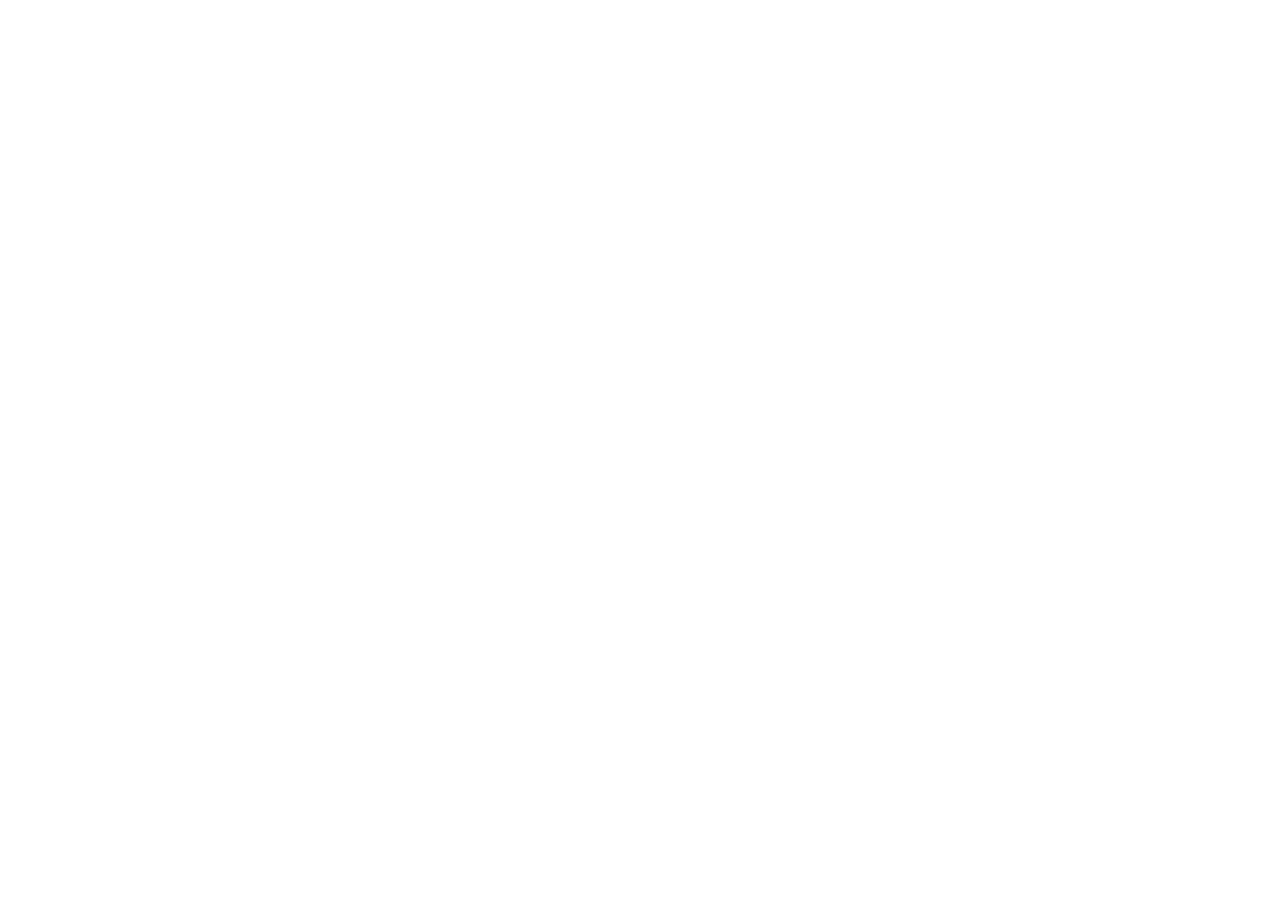
==== index.html @ 725d8944 "Fix mobile modifier menu and header" ====
<!doctype html>
<html lang="en">
  <head>
    <meta charset="UTF-8" />
    <meta
      http-equiv="Content-Security-Policy"
      content="default-src 'self' 'unsafe-inline' data: blob:; img-src 'self' data: blob:; connect-src 'self'; worker-src 'self' blob:;"
    />
    <meta
      name="viewport"
      content="width=device-width, initial-scale=1.0, viewport-fit=cover"
    />
    <meta name="theme-color" content="#050607" />
    <meta name="mobile-web-app-capable" content="yes" />
    <meta name="apple-mobile-web-app-capable" content="yes" />
    <meta name="apple-mobile-web-app-status-bar-style" content="black-translucent" />
    <meta name="apple-mobile-web-app-title" content="1st M.I. Tactical Centre" />
    <meta
      name="description"
      content="Mobile-friendly tactical maps, certifications, training materials, awards and 3D base planning for the 1st M.I."
    />
    <link rel="manifest" href="./manifest.webmanifest" />
    <link rel="icon" href="./icon.png" />
    <link rel="apple-touch-icon" href="./icon-192.png" />
    <title>1st M.I. Tactical Centre</title>
  </head>
  <body>
    <noscript>This application requires JavaScript.</noscript>
    <div id="root"></div>
  </body>
</html>
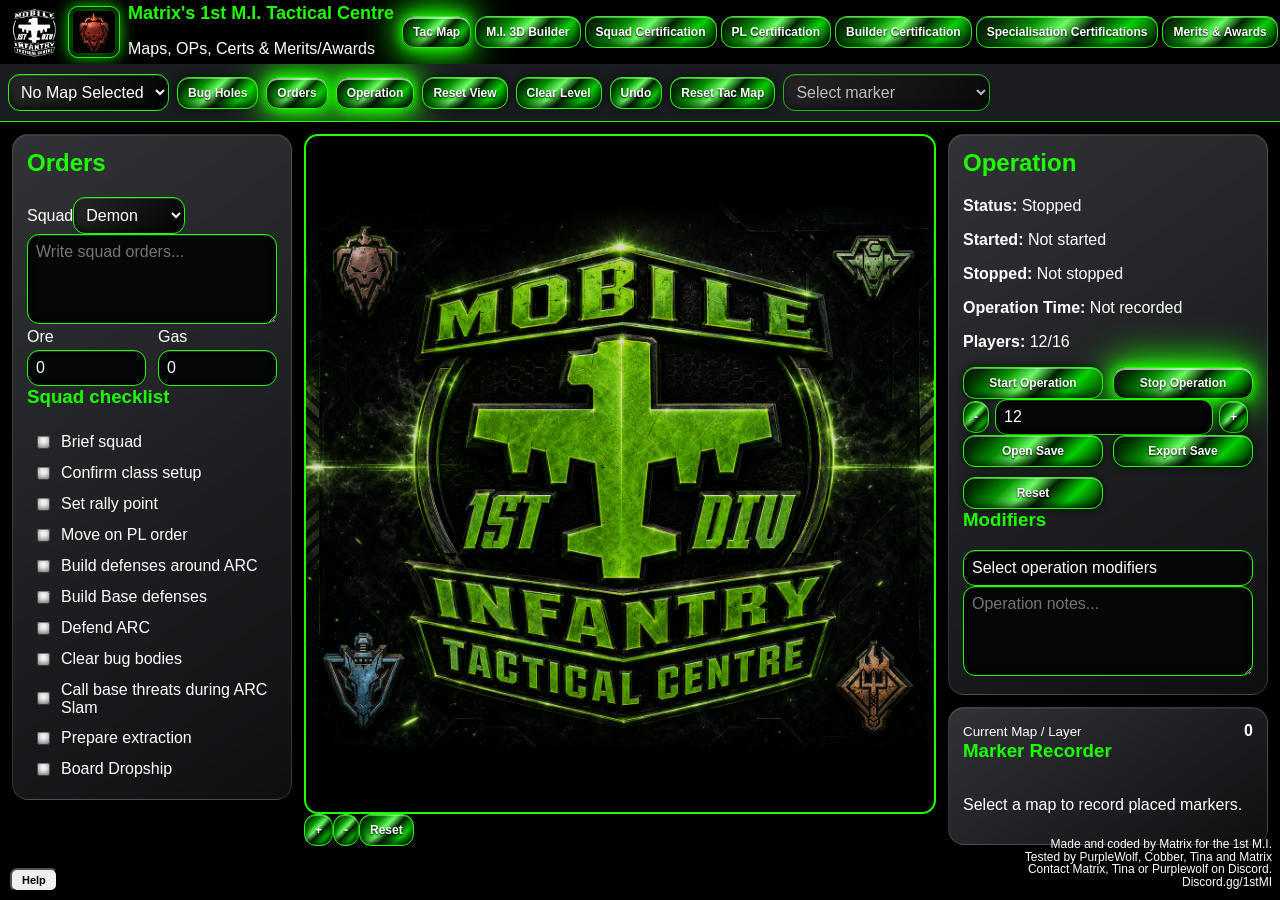
==== commit baed15b3: "Fix mobile modifier menu and header 1" ====
--- a/index.html
+++ b/index.html
@@ -11,6 +11,7 @@
       content="width=device-width, initial-scale=1.0, viewport-fit=cover"
     />
     <meta name="theme-color" content="#050607" />
+    <meta name="mi-build-version" content="1.3.9" />
     <meta name="mobile-web-app-capable" content="yes" />
     <meta name="apple-mobile-web-app-capable" content="yes" />
     <meta name="apple-mobile-web-app-status-bar-style" content="black-translucent" />
@@ -23,6 +24,8 @@
     <link rel="icon" href="./icon.png" />
     <link rel="apple-touch-icon" href="./icon-192.png" />
     <title>1st M.I. Tactical Centre</title>
+    <script type="module" crossorigin src="./assets/index-C9Np72av.js"></script>
+    <link rel="stylesheet" crossorigin href="./assets/index-B6z-tF0f.css">
   </head>
   <body>
     <noscript>This application requires JavaScript.</noscript>
--- a/assets/index-B6z-tF0f.css
+++ b/assets/index-B6z-tF0f.css
@@ -0,0 +1 @@
+:root{font-family:Arial,Helvetica,sans-serif;color:#fff;background:#050607}*{box-sizing:border-box}body{margin:0;overflow:hidden;background:#050607}button,select,input,textarea{font:inherit}.app{height:100vh;overflow:hidden;background:#050607;color:#fff}.app-header{height:32px;display:flex;align-items:center;gap:8px;overflow-x:auto;border-bottom:2px solid var(--accent);background:#000;padding:0 12px}.logo{width:40px;height:40px;display:grid;place-items:center;overflow:hidden;border-radius:10px;background:#111827}.logo img{width:100%;height:100%;object-fit:contain}.logo span{font-weight:900;color:var(--accent)}.map-canvas{overflow:hidden;position:relative}.map-transform{position:static;width:100%;height:100%;transform-origin:0 0}.map-image{pointer-events:none;-webkit-user-select:none;user-select:none}.marker{position:absolute;width:24px;height:24px;padding:1px;border-radius:50%;transform:translate(-50%,-50%);z-index:5}.marker img{width:100%;height:100%;object-fit:contain;pointer-events:none}.marker span{font-size:10px;line-height:1}.help-button{position:fixed;left:12px;bottom:8px;z-index:9999;padding:6px 12px;min-height:28px;border-radius:8px;font-size:13px;font-weight:700}.help-panel{position:fixed;top:0;right:0;bottom:0;left:0;z-index:10000;background:#000000a6;display:flex;align-items:center;justify-content:center}.help-card{width:min(520px,calc(100vw - 32px));max-height:calc(100vh - 80px);overflow:auto;background:#111827;border:1px solid var(--accent);border-radius:14px;padding:16px;color:#fff;box-shadow:0 20px 60px #000000a6}.help-title{display:flex;align-items:center;justify-content:space-between;gap:12px}.help-title h2{margin:0}.help-close{width:30px;height:30px;padding:0;border-radius:8px;font-size:22px;line-height:1}.hidden{display:none}h1{color:var(--soft);font-size:18px;white-space:nowrap}.app-body{height:calc(100vh - 64px);overflow:hidden}.btn{border:1px solid #3a3b41;border-radius:12px;padding:8px 10px;background:#191a1f;color:#fff;font-weight:900;font-size:12px;cursor:pointer}.btn:hover,.btn.active{background:#34343a;border-color:var(--accent)}select,input,textarea{border:1px solid #3a3b41;background:#050607;color:#fff;border-radius:12px;padding:8px}.card{border:1px solid #3a3b41;border-radius:16px;background:#292a2e;padding:14px;margin-bottom:12px;box-shadow:0 10px 18px #00000040}.card h2,.card h3{color:var(--soft);margin-top:0}.big-score{color:var(--accent);font-size:32px;font-weight:900}.two-panel{display:grid;grid-template-columns:360px minmax(0,1fr);gap:12px;height:100%;overflow:hidden;background:#17181b;padding:12px}.two-panel aside,.two-panel main{overflow:auto;min-height:0}.grid-two{display:grid;grid-template-columns:1fr 1fr;gap:10px}.card-title{display:flex;justify-content:space-between;align-items:start;gap:10px}.check-item{background:#17181d;border-radius:12px;padding:10px;margin-bottom:8px}.score-row{display:flex;gap:6px;flex-wrap:wrap;align-items:center}.textbox{width:100%;min-height:90px;resize:vertical}.number-input{width:78px;text-align:center}.row{display:flex;align-items:center;gap:8px;padding:6px}.dropdown{position:relative}.dropdown summary{list-style:none;cursor:pointer;border:1px solid #3a3b41;border-radius:12px;background:#050607;padding:8px}.dropdown summary::-webkit-details-marker{display:none}.dropdown-menu{position:absolute;z-index:200;margin-top:8px;max-height:min(420px,calc(100vh - 120px));overflow:auto;overscroll-behavior:contain;min-width:280px;border:1px solid #3a3b41;border-radius:12px;background:#111216;padding:10px;box-shadow:0 10px 28px #0009}.dropdown-menu-header{position:sticky;top:-10px;z-index:2;display:flex;align-items:center;justify-content:space-between;gap:12px;margin:-10px -10px 10px;padding:10px;border-bottom:1px solid #3a3b41;background:#111216}.dropdown-close-button{min-width:72px;border:1px solid var(--accent);border-radius:10px;background:#25262b;color:#fff;padding:8px 12px;font-weight:900;cursor:pointer}.dropdown-menu label{display:flex;gap:8px;padding:8px;background:#17181d;margin:4px 0;border-radius:8px}.modifier-search-input{width:100%;margin-bottom:8px}.map-page{height:100%;display:flex;flex-direction:column;background:#17181b}.toolbar{height:58px;display:flex;align-items:center;gap:8px;overflow-x:auto;border-bottom:1px solid var(--accent);background:#1b1c21;padding:0 8px}.map-grid{flex:1;min-height:0;display:grid;gap:12px;padding:12px}.map-grid>aside{overflow:auto}.map-canvas{position:relative;overflow:hidden;min-height:0;border:2px solid var(--accent);border-radius:18px;background:radial-gradient(circle at center,#2a323a,#111216 70%)}.map-image{pointer-events:none;position:absolute;top:0;right:0;bottom:0;left:0;width:100%;height:100%;object-fit:contain;opacity:.8}.bugholes{opacity:.9}.map-label{position:absolute;right:12px;bottom:12px;border:1px solid var(--accent);border-radius:12px;background:#17181ddb;padding:8px 10px;font-size:12px;font-weight:900}@media(max-width:900px){.two-panel,.map-grid{grid-template-columns:1fr!important}}html,body,#root{height:100%;margin:0;overflow:hidden}.resource-row{display:grid;grid-template-columns:1fr 1fr;gap:12px;align-items:end}.resource-row label{display:flex;flex-direction:column;gap:4px;width:100%}.resource-row input{width:100%;box-sizing:border-box;min-width:0}.app{height:100vh;display:flex;flex-direction:column;overflow:hidden}.app-header{flex:0 0 auto}.app-body{flex:1 1 auto;min-height:0;overflow-y:auto;overflow-x:hidden;padding-bottom:40px}.two-panel{min-height:100%;align-items:start}.two-panel main,.two-panel aside{min-height:0}.modal-backdrop{position:fixed;top:0;right:0;bottom:0;left:0;background:#000000bf;display:flex;align-items:center;justify-content:center;z-index:9999}.modal-box{background:#111;border:2px solid var(--accent-color);border-radius:12px;padding:20px;width:360px;color:#fff;box-shadow:0 0 20px #000c}.save-name-input{width:100%;padding:10px;margin-top:12px;margin-bottom:16px;background:#000;color:#fff;border:1px solid var(--accent-color);border-radius:6px}.modal-actions{display:flex;justify-content:flex-end;gap:10px}.card{max-width:100%}.scroll-page{overflow-y:auto;overflow-x:hidden;height:calc(100vh - 72px);padding-bottom:60px}html{background:#050607}body{min-width:0;overscroll-behavior:none}button,input,select,textarea{max-width:100%}img,canvas{-webkit-user-drag:none}@media(max-width:700px){.dropdown[open]:before{content:"";position:fixed;top:0;right:0;bottom:0;left:0;z-index:998;background:#000000b3}.dropdown-menu{position:fixed;left:10px;right:10px;bottom:max(10px,env(safe-area-inset-bottom));z-index:999;width:auto;min-width:0;max-height:min(78vh,620px);margin:0;border-color:var(--accent)}.dropdown-menu label{min-height:44px;align-items:center}.dropdown-menu input[type=checkbox]{width:22px;height:22px;flex:0 0 auto}.dropdown-close-button{min-height:42px}}.dropdown-trigger{width:100%;min-height:42px;border:1px solid #3a3b41;border-radius:12px;background:#050607;color:#fff;padding:8px 12px;text-align:left;cursor:pointer}.mutator-modal-backdrop{position:fixed;top:0;right:0;bottom:0;left:0;z-index:100000;display:flex;align-items:center;justify-content:center;padding:max(12px,env(safe-area-inset-top)) 12px max(12px,env(safe-area-inset-bottom));background:#000000d1;overscroll-behavior:contain;touch-action:pan-y}.mutator-modal{display:flex;flex-direction:column;width:min(560px,100%);max-height:min(760px,calc(100dvh - 24px - env(safe-area-inset-top) - env(safe-area-inset-bottom)));min-height:0;overflow:hidden;border:2px solid var(--accent);border-radius:16px;background:#111216;box-shadow:0 18px 55px #000c;color:#fff;touch-action:pan-y}.mutator-modal .dropdown-menu-header{position:sticky;top:0;z-index:6;flex:0 0 auto;margin:0;padding:12px;background:#111216}.mutator-modal .dropdown-menu-header>div{display:grid;gap:2px}.mutator-modal .dropdown-menu-header small{opacity:.72;font-size:12px}.mutator-floating-close{display:none}.mutator-modal-controls{flex:0 0 auto;display:grid;grid-template-columns:minmax(0,1fr) auto;gap:8px;padding:10px 12px;border-bottom:1px solid #3a3b41}.mutator-modal-controls .modifier-search-input{margin:0;min-height:44px}.mutator-options{flex:1 1 auto;min-height:0;overflow-y:auto;-webkit-overflow-scrolling:touch;overscroll-behavior:contain;padding:8px 12px}.mutator-options label{display:flex;align-items:center;gap:10px;min-height:48px;margin:5px 0;padding:9px 10px;border-radius:9px;background:#17181d;cursor:pointer}.mutator-options input[type=checkbox]{width:24px;height:24px;flex:0 0 auto}.mutator-modal-footer{flex:0 0 auto;padding:10px 12px calc(10px + env(safe-area-inset-bottom));border-top:1px solid #3a3b41;background:#111216}.mutator-done-button{width:100%;min-height:48px}@media(max-width:700px),(pointer:coarse){.mutator-modal-backdrop{z-index:200000;align-items:stretch;justify-content:stretch;padding:0;background:#08090d;touch-action:pan-y}.mutator-modal{position:fixed;top:0;right:0;bottom:0;left:0;z-index:1;width:100vw;max-width:none;max-height:none;height:100dvh;min-height:100dvh;border:0;border-radius:0;background:#0b0c10}.mutator-modal .dropdown-menu-header{top:0;min-height:calc(62px + env(safe-area-inset-top));padding:calc(10px + env(safe-area-inset-top)) 102px 10px 12px;border-bottom:1px solid var(--accent)}.mutator-modal .dropdown-menu-header .dropdown-close-button{display:none}.mutator-floating-close{position:fixed;top:calc(9px + env(safe-area-inset-top));right:10px;z-index:3;display:inline-flex;align-items:center;justify-content:center;min-width:84px;min-height:44px;border:1px solid var(--accent);border-radius:10px;background:#25262b;color:#fff;font-weight:900;box-shadow:0 4px 18px #000000bf}.mutator-modal-controls{grid-template-columns:1fr auto;padding:9px 10px;background:#111216}.mutator-modal-controls .modifier-search-input{min-width:0}.mutator-options{padding:5px 9px 10px;scroll-padding-bottom:84px}.mutator-options label{min-height:52px;margin:5px 0;padding:10px 12px;font-size:17px}.mutator-modal-footer{position:sticky;bottom:0;z-index:6;padding:8px 10px calc(8px + env(safe-area-inset-bottom));border-top:1px solid var(--accent);background:#111216fa}.mutator-done-button{min-height:50px;font-size:16px}}@media(max-width:390px){.mutator-modal-controls{grid-template-columns:1fr}}
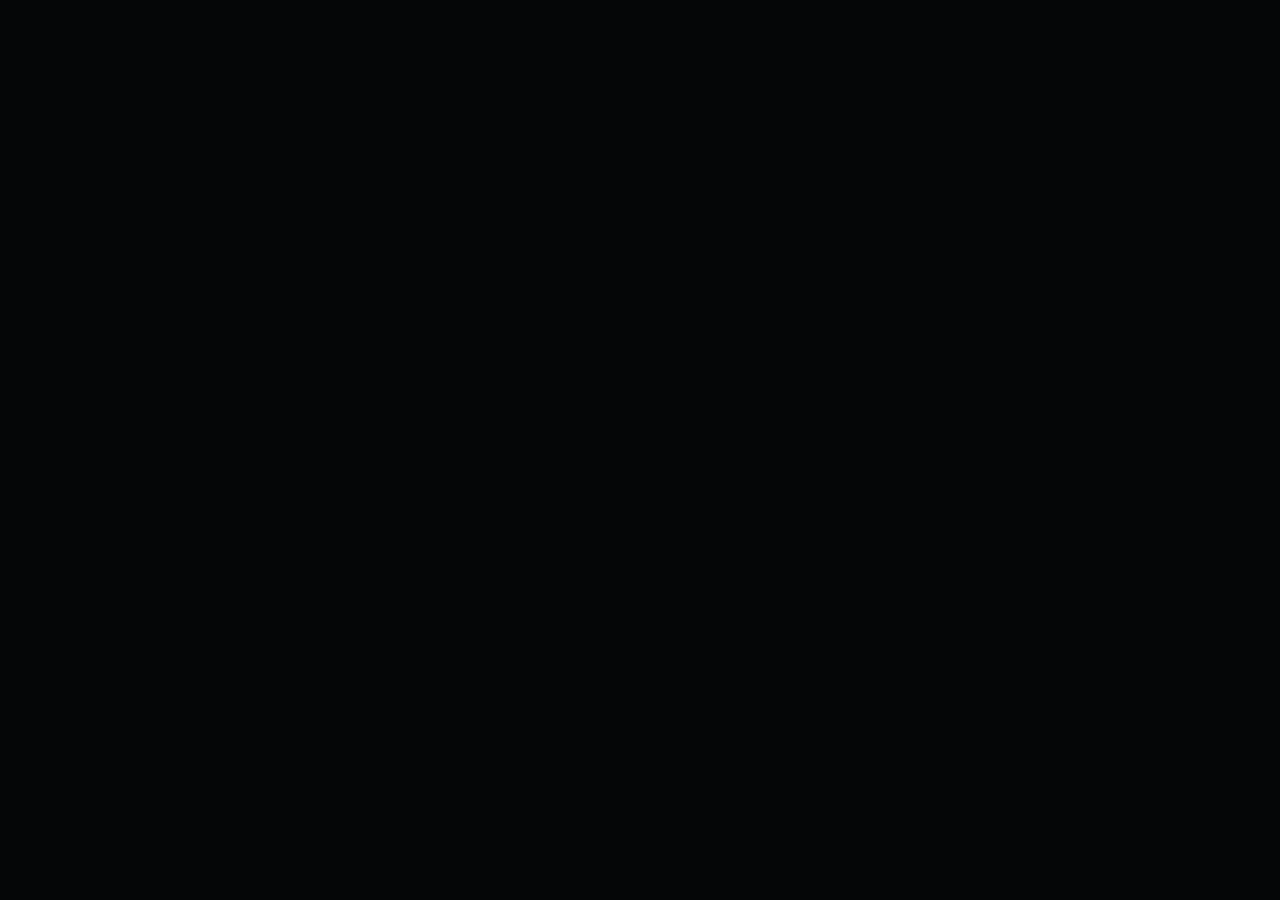
==== commit 69be180d: "Fix mobile modifier X and remove old web cache" ====
--- a/index.html
+++ b/index.html
@@ -11,7 +11,7 @@
       content="width=device-width, initial-scale=1.0, viewport-fit=cover"
     />
     <meta name="theme-color" content="#050607" />
-    <meta name="mi-build-version" content="1.3.9" />
+    <meta name="mi-build-version" content="1.4.0" />
     <meta name="mobile-web-app-capable" content="yes" />
     <meta name="apple-mobile-web-app-capable" content="yes" />
     <meta name="apple-mobile-web-app-status-bar-style" content="black-translucent" />
@@ -24,8 +24,8 @@
     <link rel="icon" href="./icon.png" />
     <link rel="apple-touch-icon" href="./icon-192.png" />
     <title>1st M.I. Tactical Centre</title>
-    <script type="module" crossorigin src="./assets/index-C9Np72av.js"></script>
-    <link rel="stylesheet" crossorigin href="./assets/index-B6z-tF0f.css">
+    <script type="module" crossorigin src="./assets/index-2o9mfxlb.js"></script>
+    <link rel="stylesheet" crossorigin href="./assets/index-DuS7pl7d.css">
   </head>
   <body>
     <noscript>This application requires JavaScript.</noscript>
--- a/assets/index-DuS7pl7d.css
+++ b/assets/index-DuS7pl7d.css
@@ -0,0 +1 @@
+:root{font-family:Arial,Helvetica,sans-serif;color:#fff;background:#050607}*{box-sizing:border-box}body{margin:0;overflow:hidden;background:#050607}button,select,input,textarea{font:inherit}.app{height:100vh;overflow:hidden;background:#050607;color:#fff}.app-header{height:32px;display:flex;align-items:center;gap:8px;overflow-x:auto;border-bottom:2px solid var(--accent);background:#000;padding:0 12px}.logo{width:40px;height:40px;display:grid;place-items:center;overflow:hidden;border-radius:10px;background:#111827}.logo img{width:100%;height:100%;object-fit:contain}.logo span{font-weight:900;color:var(--accent)}.map-canvas{overflow:hidden;position:relative}.map-transform{position:static;width:100%;height:100%;transform-origin:0 0}.map-image{pointer-events:none;-webkit-user-select:none;user-select:none}.marker{position:absolute;width:24px;height:24px;padding:1px;border-radius:50%;transform:translate(-50%,-50%);z-index:5}.marker img{width:100%;height:100%;object-fit:contain;pointer-events:none}.marker span{font-size:10px;line-height:1}.help-button{position:fixed;left:12px;bottom:8px;z-index:9999;padding:6px 12px;min-height:28px;border-radius:8px;font-size:13px;font-weight:700}.help-panel{position:fixed;top:0;right:0;bottom:0;left:0;z-index:10000;background:#000000a6;display:flex;align-items:center;justify-content:center}.help-card{width:min(520px,calc(100vw - 32px));max-height:calc(100vh - 80px);overflow:auto;background:#111827;border:1px solid var(--accent);border-radius:14px;padding:16px;color:#fff;box-shadow:0 20px 60px #000000a6}.help-title{display:flex;align-items:center;justify-content:space-between;gap:12px}.help-title h2{margin:0}.help-close{width:30px;height:30px;padding:0;border-radius:8px;font-size:22px;line-height:1}.hidden{display:none}h1{color:var(--soft);font-size:18px;white-space:nowrap}.app-body{height:calc(100vh - 64px);overflow:hidden}.btn{border:1px solid #3a3b41;border-radius:12px;padding:8px 10px;background:#191a1f;color:#fff;font-weight:900;font-size:12px;cursor:pointer}.btn:hover,.btn.active{background:#34343a;border-color:var(--accent)}select,input,textarea{border:1px solid #3a3b41;background:#050607;color:#fff;border-radius:12px;padding:8px}.card{border:1px solid #3a3b41;border-radius:16px;background:#292a2e;padding:14px;margin-bottom:12px;box-shadow:0 10px 18px #00000040}.card h2,.card h3{color:var(--soft);margin-top:0}.big-score{color:var(--accent);font-size:32px;font-weight:900}.two-panel{display:grid;grid-template-columns:360px minmax(0,1fr);gap:12px;height:100%;overflow:hidden;background:#17181b;padding:12px}.two-panel aside,.two-panel main{overflow:auto;min-height:0}.grid-two{display:grid;grid-template-columns:1fr 1fr;gap:10px}.card-title{display:flex;justify-content:space-between;align-items:start;gap:10px}.check-item{background:#17181d;border-radius:12px;padding:10px;margin-bottom:8px}.score-row{display:flex;gap:6px;flex-wrap:wrap;align-items:center}.textbox{width:100%;min-height:90px;resize:vertical}.number-input{width:78px;text-align:center}.row{display:flex;align-items:center;gap:8px;padding:6px}.dropdown{position:relative}.dropdown summary{list-style:none;cursor:pointer;border:1px solid #3a3b41;border-radius:12px;background:#050607;padding:8px}.dropdown summary::-webkit-details-marker{display:none}.dropdown-menu{position:absolute;z-index:200;margin-top:8px;max-height:min(420px,calc(100vh - 120px));overflow:auto;overscroll-behavior:contain;min-width:280px;border:1px solid #3a3b41;border-radius:12px;background:#111216;padding:10px;box-shadow:0 10px 28px #0009}.dropdown-menu-header{position:sticky;top:-10px;z-index:2;display:flex;align-items:center;justify-content:space-between;gap:12px;margin:-10px -10px 10px;padding:10px;border-bottom:1px solid #3a3b41;background:#111216}.dropdown-close-button{min-width:72px;border:1px solid var(--accent);border-radius:10px;background:#25262b;color:#fff;padding:8px 12px;font-weight:900;cursor:pointer}.dropdown-menu label{display:flex;gap:8px;padding:8px;background:#17181d;margin:4px 0;border-radius:8px}.modifier-search-input{width:100%;margin-bottom:8px}.map-page{height:100%;display:flex;flex-direction:column;background:#17181b}.toolbar{height:58px;display:flex;align-items:center;gap:8px;overflow-x:auto;border-bottom:1px solid var(--accent);background:#1b1c21;padding:0 8px}.map-grid{flex:1;min-height:0;display:grid;gap:12px;padding:12px}.map-grid>aside{overflow:auto}.map-canvas{position:relative;overflow:hidden;min-height:0;border:2px solid var(--accent);border-radius:18px;background:radial-gradient(circle at center,#2a323a,#111216 70%)}.map-image{pointer-events:none;position:absolute;top:0;right:0;bottom:0;left:0;width:100%;height:100%;object-fit:contain;opacity:.8}.bugholes{opacity:.9}.map-label{position:absolute;right:12px;bottom:12px;border:1px solid var(--accent);border-radius:12px;background:#17181ddb;padding:8px 10px;font-size:12px;font-weight:900}@media(max-width:900px){.two-panel,.map-grid{grid-template-columns:1fr!important}}html,body,#root{height:100%;margin:0;overflow:hidden}.resource-row{display:grid;grid-template-columns:1fr 1fr;gap:12px;align-items:end}.resource-row label{display:flex;flex-direction:column;gap:4px;width:100%}.resource-row input{width:100%;box-sizing:border-box;min-width:0}.app{height:100vh;display:flex;flex-direction:column;overflow:hidden}.app-header{flex:0 0 auto}.app-body{flex:1 1 auto;min-height:0;overflow-y:auto;overflow-x:hidden;padding-bottom:40px}.two-panel{min-height:100%;align-items:start}.two-panel main,.two-panel aside{min-height:0}.modal-backdrop{position:fixed;top:0;right:0;bottom:0;left:0;background:#000000bf;display:flex;align-items:center;justify-content:center;z-index:9999}.modal-box{background:#111;border:2px solid var(--accent-color);border-radius:12px;padding:20px;width:360px;color:#fff;box-shadow:0 0 20px #000c}.save-name-input{width:100%;padding:10px;margin-top:12px;margin-bottom:16px;background:#000;color:#fff;border:1px solid var(--accent-color);border-radius:6px}.modal-actions{display:flex;justify-content:flex-end;gap:10px}.card{max-width:100%}.scroll-page{overflow-y:auto;overflow-x:hidden;height:calc(100vh - 72px);padding-bottom:60px}html{background:#050607}body{min-width:0;overscroll-behavior:none}button,input,select,textarea{max-width:100%}img,canvas{-webkit-user-drag:none}@media(max-width:700px){.dropdown[open]:before{content:"";position:fixed;top:0;right:0;bottom:0;left:0;z-index:998;background:#000000b3}.dropdown-menu{position:fixed;left:10px;right:10px;bottom:max(10px,env(safe-area-inset-bottom));z-index:999;width:auto;min-width:0;max-height:min(78vh,620px);margin:0;border-color:var(--accent)}.dropdown-menu label{min-height:44px;align-items:center}.dropdown-menu input[type=checkbox]{width:22px;height:22px;flex:0 0 auto}.dropdown-close-button{min-height:42px}}.dropdown-trigger{width:100%;min-height:42px;border:1px solid #3a3b41;border-radius:12px;background:#050607;color:#fff;padding:8px 12px;text-align:left;cursor:pointer}.mutator-modal-backdrop{position:fixed;top:0;right:0;bottom:0;left:0;z-index:100000;display:flex;align-items:center;justify-content:center;padding:max(12px,env(safe-area-inset-top)) 12px max(12px,env(safe-area-inset-bottom));background:#000000d1;overscroll-behavior:contain;touch-action:pan-y}.mutator-modal{display:flex;flex-direction:column;width:min(560px,100%);max-height:min(760px,calc(100dvh - 24px - env(safe-area-inset-top) - env(safe-area-inset-bottom)));min-height:0;overflow:hidden;border:2px solid var(--accent);border-radius:16px;background:#111216;box-shadow:0 18px 55px #000c;color:#fff;touch-action:pan-y}.mutator-modal .dropdown-menu-header{position:sticky;top:0;z-index:6;flex:0 0 auto;margin:0;padding:12px;background:#111216}.mutator-modal .dropdown-menu-header>div{display:grid;gap:2px}.mutator-modal .dropdown-menu-header small{opacity:.72;font-size:12px}.mutator-floating-close{display:none}.mutator-modal-controls{flex:0 0 auto;display:grid;grid-template-columns:minmax(0,1fr) auto;gap:8px;padding:10px 12px;border-bottom:1px solid #3a3b41}.mutator-modal-controls .modifier-search-input{margin:0;min-height:44px}.mutator-options{flex:1 1 auto;min-height:0;overflow-y:auto;-webkit-overflow-scrolling:touch;overscroll-behavior:contain;padding:8px 12px}.mutator-options label{display:flex;align-items:center;gap:10px;min-height:48px;margin:5px 0;padding:9px 10px;border-radius:9px;background:#17181d;cursor:pointer}.mutator-options input[type=checkbox]{width:24px;height:24px;flex:0 0 auto}.mutator-modal-footer{flex:0 0 auto;padding:10px 12px calc(10px + env(safe-area-inset-bottom));border-top:1px solid #3a3b41;background:#111216}.mutator-done-button{width:100%;min-height:48px}@media(max-width:700px),(pointer:coarse){.mutator-modal-backdrop{z-index:200000;align-items:stretch;justify-content:stretch;padding:0;background:#08090d;touch-action:pan-y}.mutator-modal{position:fixed;top:0;right:0;bottom:0;left:0;z-index:1;width:100vw;max-width:none;max-height:none;height:100dvh;min-height:100dvh;border:0;border-radius:0;background:#0b0c10}.mutator-modal .dropdown-menu-header{top:0;min-height:calc(62px + env(safe-area-inset-top));padding:calc(10px + env(safe-area-inset-top)) 102px 10px 12px;border-bottom:1px solid var(--accent)}.mutator-modal .dropdown-menu-header .dropdown-close-button{display:none}.mutator-floating-close{position:fixed;top:calc(9px + env(safe-area-inset-top));right:10px;z-index:3;display:inline-flex;align-items:center;justify-content:center;min-width:84px;min-height:44px;border:1px solid var(--accent);border-radius:10px;background:#25262b;color:#fff;font-weight:900;box-shadow:0 4px 18px #000000bf}.mutator-modal-controls{grid-template-columns:1fr auto;padding:9px 10px;background:#111216}.mutator-modal-controls .modifier-search-input{min-width:0}.mutator-options{padding:5px 9px 10px;scroll-padding-bottom:84px}.mutator-options label{min-height:52px;margin:5px 0;padding:10px 12px;font-size:17px}.mutator-modal-footer{position:sticky;bottom:0;z-index:6;padding:8px 10px calc(8px + env(safe-area-inset-bottom));border-top:1px solid var(--accent);background:#111216fa}.mutator-done-button{min-height:50px;font-size:16px}}@media(max-width:390px){.mutator-modal-controls{grid-template-columns:1fr}}.mutator-modal{position:relative}.mutator-close-fixed{position:absolute;top:max(9px,env(safe-area-inset-top));right:10px;z-index:1000;display:inline-flex!important;align-items:center;justify-content:center;width:48px;height:48px;min-width:48px;min-height:48px;padding:0;border:2px solid var(--accent);border-radius:50%;background:#050607;color:#fff;font-size:34px;font-weight:900;line-height:1;box-shadow:0 5px 20px #000000e6;cursor:pointer;touch-action:manipulation}.mutator-modal .dropdown-menu-header{min-height:66px;padding-right:76px!important}@media(max-width:900px),(pointer:coarse){.mutator-close-fixed{position:fixed;top:calc(10px + env(safe-area-inset-top));right:10px;z-index:300000}.mutator-modal .dropdown-menu-header{display:flex!important;min-height:calc(68px + env(safe-area-inset-top));padding:calc(10px + env(safe-area-inset-top)) 76px 10px 12px!important}.mutator-modal .dropdown-menu-header .dropdown-close-button{display:none!important}}
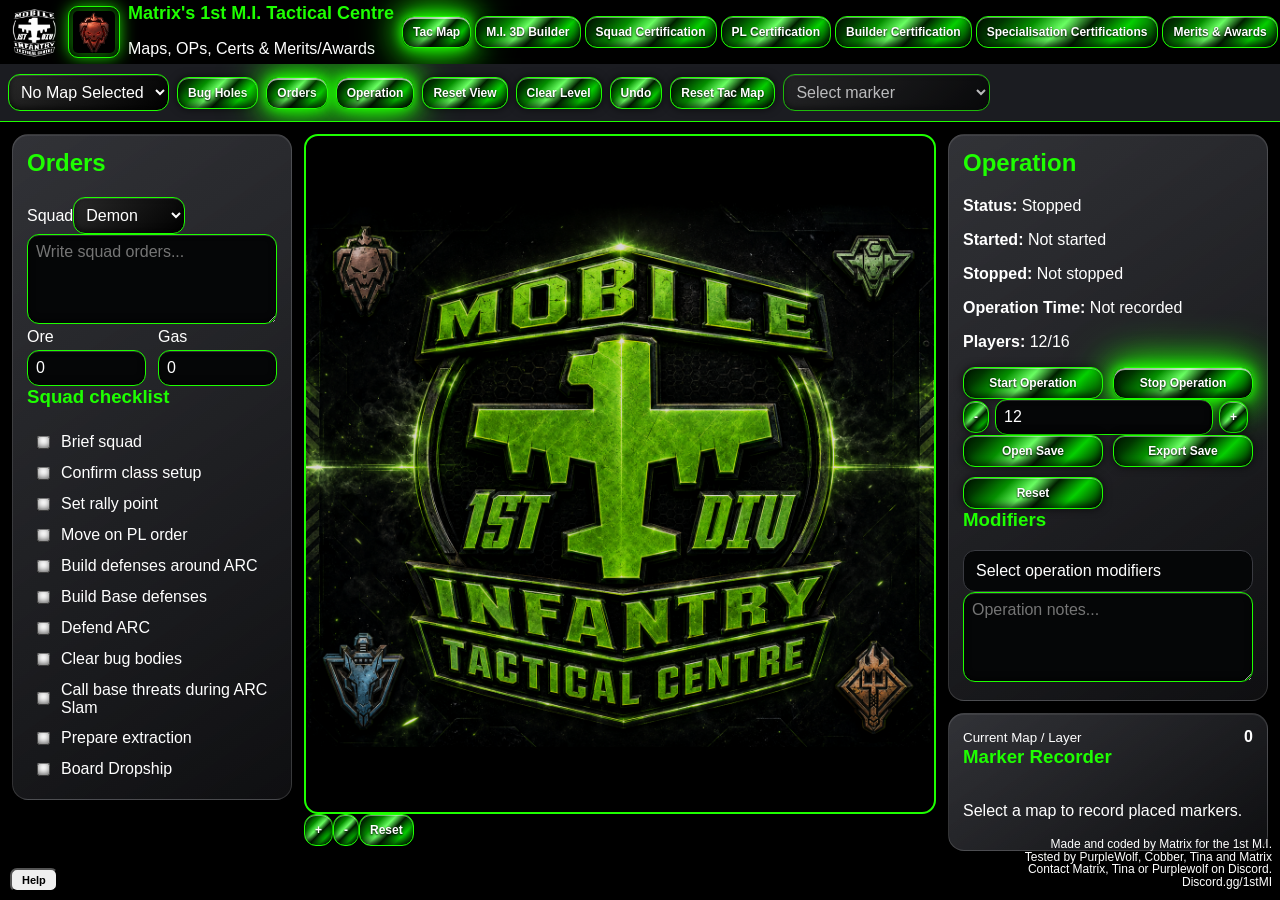
==== commit 2e8f1a61: "Merge updated React version v1.4.5" ====
--- a/index.html
+++ b/index.html
@@ -11,7 +11,7 @@
       content="width=device-width, initial-scale=1.0, viewport-fit=cover"
     />
     <meta name="theme-color" content="#050607" />
-    <meta name="mi-build-version" content="1.4.0" />
+    <meta name="mi-build-version" content="1.4.5" />
     <meta name="mobile-web-app-capable" content="yes" />
     <meta name="apple-mobile-web-app-capable" content="yes" />
     <meta name="apple-mobile-web-app-status-bar-style" content="black-translucent" />
@@ -24,8 +24,8 @@
     <link rel="icon" href="./icon.png" />
     <link rel="apple-touch-icon" href="./icon-192.png" />
     <title>1st M.I. Tactical Centre</title>
-    <script type="module" crossorigin src="./assets/index-2o9mfxlb.js"></script>
-    <link rel="stylesheet" crossorigin href="./assets/index-DuS7pl7d.css">
+    <script type="module" crossorigin src="./assets/index-DrLytQqL.js"></script>
+    <link rel="stylesheet" crossorigin href="./assets/index-DJKkv6Nr.css">
   </head>
   <body>
     <noscript>This application requires JavaScript.</noscript>
--- a/assets/index-DJKkv6Nr.css
+++ b/assets/index-DJKkv6Nr.css
@@ -0,0 +1 @@
+:root{font-family:Arial,Helvetica,sans-serif;color:#fff;background:#050607}*{box-sizing:border-box}body{margin:0;overflow:hidden;background:#050607}button,select,input,textarea{font:inherit}.app{height:100vh;overflow:hidden;background:#050607;color:#fff}.app-header{height:32px;display:flex;align-items:center;gap:8px;overflow-x:auto;border-bottom:2px solid var(--accent);background:#000;padding:0 12px}.logo{width:40px;height:40px;display:grid;place-items:center;overflow:hidden;border-radius:10px;background:#111827}.logo img{width:100%;height:100%;object-fit:contain}.logo span{font-weight:900;color:var(--accent)}.map-canvas{overflow:hidden;position:relative}.map-transform{position:static;width:100%;height:100%;transform-origin:0 0}.map-image{pointer-events:none;-webkit-user-select:none;user-select:none}.marker{position:absolute;width:24px;height:24px;padding:1px;border-radius:50%;transform:translate(-50%,-50%);z-index:5}.marker img{width:100%;height:100%;object-fit:contain;pointer-events:none}.marker span{font-size:10px;line-height:1}.help-button{position:fixed;left:12px;bottom:8px;z-index:9999;padding:6px 12px;min-height:28px;border-radius:8px;font-size:13px;font-weight:700}.help-panel{position:fixed;top:0;right:0;bottom:0;left:0;z-index:10000;background:#000000a6;display:flex;align-items:center;justify-content:center}.help-card{width:min(520px,calc(100vw - 32px));max-height:calc(100vh - 80px);overflow:auto;background:#111827;border:1px solid var(--accent);border-radius:14px;padding:16px;color:#fff;box-shadow:0 20px 60px #000000a6}.help-title{display:flex;align-items:center;justify-content:space-between;gap:12px}.help-title h2{margin:0}.help-close{width:30px;height:30px;padding:0;border-radius:8px;font-size:22px;line-height:1}.hidden{display:none}h1{color:var(--soft);font-size:18px;white-space:nowrap}.app-body{height:calc(100vh - 64px);overflow:hidden}.btn{border:1px solid #3a3b41;border-radius:12px;padding:8px 10px;background:#191a1f;color:#fff;font-weight:900;font-size:12px;cursor:pointer}.btn:hover,.btn.active{background:#34343a;border-color:var(--accent)}select,input,textarea{border:1px solid #3a3b41;background:#050607;color:#fff;border-radius:12px;padding:8px}.card{border:1px solid #3a3b41;border-radius:16px;background:#292a2e;padding:14px;margin-bottom:12px;box-shadow:0 10px 18px #00000040}.card h2,.card h3{color:var(--soft);margin-top:0}.big-score{color:var(--accent);font-size:32px;font-weight:900}.two-panel{display:grid;grid-template-columns:360px minmax(0,1fr);gap:12px;height:100%;overflow:hidden;background:#17181b;padding:12px}.two-panel aside,.two-panel main{overflow:auto;min-height:0}.grid-two{display:grid;grid-template-columns:1fr 1fr;gap:10px}.card-title{display:flex;justify-content:space-between;align-items:start;gap:10px}.check-item{background:#17181d;border-radius:12px;padding:10px;margin-bottom:8px}.score-row{display:flex;gap:6px;flex-wrap:wrap;align-items:center}.textbox{width:100%;min-height:90px;resize:vertical}.number-input{width:78px;text-align:center}.row{display:flex;align-items:center;gap:8px;padding:6px}.dropdown{position:relative}.dropdown summary{list-style:none;cursor:pointer;border:1px solid #3a3b41;border-radius:12px;background:#050607;padding:8px}.dropdown summary::-webkit-details-marker{display:none}.dropdown-menu{position:absolute;z-index:200;margin-top:8px;max-height:min(420px,calc(100vh - 120px));overflow:auto;overscroll-behavior:contain;min-width:280px;border:1px solid #3a3b41;border-radius:12px;background:#111216;padding:10px;box-shadow:0 10px 28px #0009}.dropdown-menu-header{position:sticky;top:-10px;z-index:2;display:flex;align-items:center;justify-content:space-between;gap:12px;margin:-10px -10px 10px;padding:10px;border-bottom:1px solid #3a3b41;background:#111216}.dropdown-close-button{min-width:72px;border:1px solid var(--accent);border-radius:10px;background:#25262b;color:#fff;padding:8px 12px;font-weight:900;cursor:pointer}.dropdown-menu label{display:flex;gap:8px;padding:8px;background:#17181d;margin:4px 0;border-radius:8px}.modifier-search-input{width:100%;margin-bottom:8px}.map-page{height:100%;display:flex;flex-direction:column;background:#17181b}.toolbar{height:58px;display:flex;align-items:center;gap:8px;overflow-x:auto;border-bottom:1px solid var(--accent);background:#1b1c21;padding:0 8px}.map-grid{flex:1;min-height:0;display:grid;gap:12px;padding:12px}.map-grid>aside{overflow:auto}.map-canvas{position:relative;overflow:hidden;min-height:0;border:2px solid var(--accent);border-radius:18px;background:radial-gradient(circle at center,#2a323a,#111216 70%)}.map-image{pointer-events:none;position:absolute;top:0;right:0;bottom:0;left:0;width:100%;height:100%;object-fit:contain;opacity:.8}.bugholes{opacity:.9}.map-label{position:absolute;right:12px;bottom:12px;border:1px solid var(--accent);border-radius:12px;background:#17181ddb;padding:8px 10px;font-size:12px;font-weight:900}@media(max-width:900px){.two-panel,.map-grid{grid-template-columns:1fr!important}}html,body,#root{height:100%;margin:0;overflow:hidden}.resource-row{display:grid;grid-template-columns:1fr 1fr;gap:12px;align-items:end}.resource-row label{display:flex;flex-direction:column;gap:4px;width:100%}.resource-row input{width:100%;box-sizing:border-box;min-width:0}.app{height:100vh;display:flex;flex-direction:column;overflow:hidden}.app-header{flex:0 0 auto}.app-body{flex:1 1 auto;min-height:0;overflow-y:auto;overflow-x:hidden;padding-bottom:40px}.two-panel{min-height:100%;align-items:start}.two-panel main,.two-panel aside{min-height:0}.modal-backdrop{position:fixed;top:0;right:0;bottom:0;left:0;background:#000000bf;display:flex;align-items:center;justify-content:center;z-index:9999}.modal-box{background:#111;border:2px solid var(--accent-color);border-radius:12px;padding:20px;width:360px;color:#fff;box-shadow:0 0 20px #000c}.save-name-input{width:100%;padding:10px;margin-top:12px;margin-bottom:16px;background:#000;color:#fff;border:1px solid var(--accent-color);border-radius:6px}.modal-actions{display:flex;justify-content:flex-end;gap:10px}.card{max-width:100%}.scroll-page{overflow-y:auto;overflow-x:hidden;height:calc(100vh - 72px);padding-bottom:60px}html{background:#050607}body{min-width:0;overscroll-behavior:none}button,input,select,textarea{max-width:100%}img,canvas{-webkit-user-drag:none}@media(max-width:700px){.dropdown[open]:before{content:"";position:fixed;top:0;right:0;bottom:0;left:0;z-index:998;background:#000000b3}.dropdown-menu{position:fixed;left:10px;right:10px;bottom:max(10px,env(safe-area-inset-bottom));z-index:999;width:auto;min-width:0;max-height:min(78vh,620px);margin:0;border-color:var(--accent)}.dropdown-menu label{min-height:44px;align-items:center}.dropdown-menu input[type=checkbox]{width:22px;height:22px;flex:0 0 auto}.dropdown-close-button{min-height:42px}}.dropdown-trigger{width:100%;min-height:42px;border:1px solid #3a3b41;border-radius:12px;background:#050607;color:#fff;padding:8px 12px;text-align:left;cursor:pointer}.mutator-modal-backdrop{position:fixed;top:0;right:0;bottom:0;left:0;z-index:100000;display:flex;align-items:center;justify-content:center;padding:max(12px,env(safe-area-inset-top)) 12px max(12px,env(safe-area-inset-bottom));background:#000000d1;overscroll-behavior:contain;touch-action:pan-y}.mutator-modal{display:flex;flex-direction:column;width:min(560px,100%);max-height:min(760px,calc(100dvh - 24px - env(safe-area-inset-top) - env(safe-area-inset-bottom)));min-height:0;overflow:hidden;border:2px solid var(--accent);border-radius:16px;background:#111216;box-shadow:0 18px 55px #000c;color:#fff;touch-action:pan-y}.mutator-modal .dropdown-menu-header{position:sticky;top:0;z-index:6;flex:0 0 auto;margin:0;padding:12px;background:#111216}.mutator-modal .dropdown-menu-header>div{display:grid;gap:2px}.mutator-modal .dropdown-menu-header small{opacity:.72;font-size:12px}.mutator-floating-close{display:none}.mutator-modal-controls{flex:0 0 auto;display:grid;grid-template-columns:minmax(0,1fr) auto;gap:8px;padding:10px 12px;border-bottom:1px solid #3a3b41}.mutator-modal-controls .modifier-search-input{margin:0;min-height:44px}.mutator-options{flex:1 1 auto;min-height:0;overflow-y:auto;-webkit-overflow-scrolling:touch;overscroll-behavior:contain;padding:8px 12px}.mutator-options label{display:flex;align-items:center;gap:10px;min-height:48px;margin:5px 0;padding:9px 10px;border-radius:9px;background:#17181d;cursor:pointer}.mutator-options input[type=checkbox]{width:24px;height:24px;flex:0 0 auto}.mutator-modal-footer{flex:0 0 auto;padding:10px 12px calc(10px + env(safe-area-inset-bottom));border-top:1px solid #3a3b41;background:#111216}.mutator-done-button{width:100%;min-height:48px}@media(max-width:700px),(pointer:coarse){.mutator-modal-backdrop{z-index:200000;align-items:stretch;justify-content:stretch;padding:0;background:#08090d;touch-action:pan-y}.mutator-modal{position:fixed;top:0;right:0;bottom:0;left:0;z-index:1;width:100vw;max-width:none;max-height:none;height:100dvh;min-height:100dvh;border:0;border-radius:0;background:#0b0c10}.mutator-modal .dropdown-menu-header{top:0;min-height:calc(62px + env(safe-area-inset-top));padding:calc(10px + env(safe-area-inset-top)) 102px 10px 12px;border-bottom:1px solid var(--accent)}.mutator-modal .dropdown-menu-header .dropdown-close-button{display:none}.mutator-floating-close{position:fixed;top:calc(9px + env(safe-area-inset-top));right:10px;z-index:3;display:inline-flex;align-items:center;justify-content:center;min-width:84px;min-height:44px;border:1px solid var(--accent);border-radius:10px;background:#25262b;color:#fff;font-weight:900;box-shadow:0 4px 18px #000000bf}.mutator-modal-controls{grid-template-columns:1fr auto;padding:9px 10px;background:#111216}.mutator-modal-controls .modifier-search-input{min-width:0}.mutator-options{padding:5px 9px 10px;scroll-padding-bottom:84px}.mutator-options label{min-height:52px;margin:5px 0;padding:10px 12px;font-size:17px}.mutator-modal-footer{position:sticky;bottom:0;z-index:6;padding:8px 10px calc(8px + env(safe-area-inset-bottom));border-top:1px solid var(--accent);background:#111216fa}.mutator-done-button{min-height:50px;font-size:16px}}@media(max-width:390px){.mutator-modal-controls{grid-template-columns:1fr}}.mutator-modal{position:relative}.mutator-close-fixed{position:absolute;top:max(9px,env(safe-area-inset-top));right:10px;z-index:1000;display:inline-flex!important;align-items:center;justify-content:center;width:48px;height:48px;min-width:48px;min-height:48px;padding:0;border:2px solid var(--accent);border-radius:50%;background:#050607;color:#fff;font-size:34px;font-weight:900;line-height:1;box-shadow:0 5px 20px #000000e6;cursor:pointer;touch-action:manipulation}.mutator-modal .dropdown-menu-header{min-height:66px;padding-right:76px!important}@media(max-width:900px),(pointer:coarse){.mutator-close-fixed{position:fixed;top:calc(10px + env(safe-area-inset-top));right:10px;z-index:300000}.mutator-modal .dropdown-menu-header{display:flex!important;min-height:calc(68px + env(safe-area-inset-top));padding:calc(10px + env(safe-area-inset-top)) 76px 10px 12px!important}.mutator-modal .dropdown-menu-header .dropdown-close-button{display:none!important}}.operation-modifier-trigger{display:block;overflow:hidden;text-overflow:ellipsis;white-space:nowrap}.operation-modifier-modal .dropdown-menu-header strong{font-size:18px}@media(max-width:700px),(pointer:coarse){.operation-modifier-trigger{min-height:48px}}
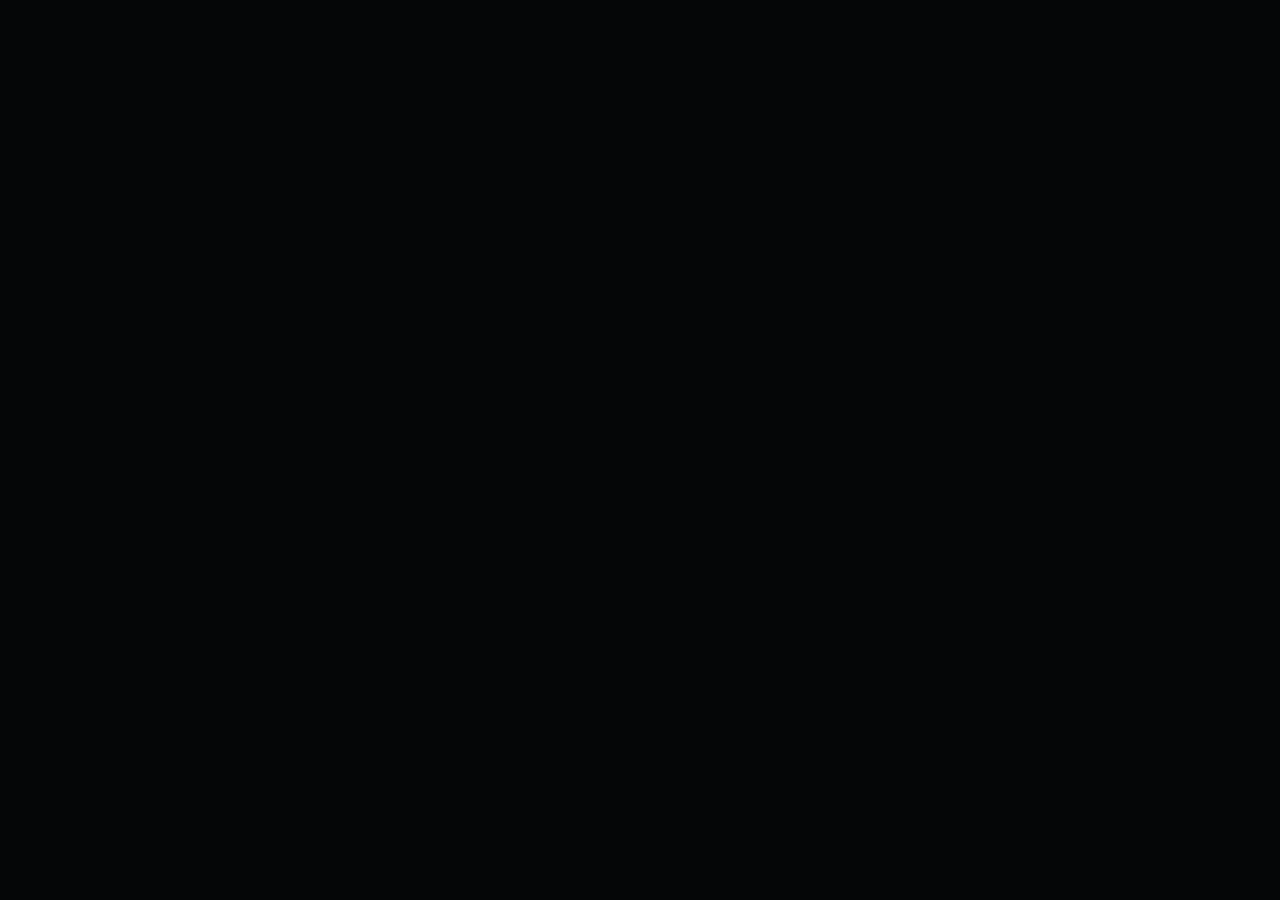
==== commit e7382426: "Update mobile web app to v1.4.6" ====
--- a/index.html
+++ b/index.html
@@ -11,7 +11,7 @@
       content="width=device-width, initial-scale=1.0, viewport-fit=cover"
     />
     <meta name="theme-color" content="#050607" />
-    <meta name="mi-build-version" content="1.4.5" />
+    <meta name="mi-build-version" content="1.4.6" />
     <meta name="mobile-web-app-capable" content="yes" />
     <meta name="apple-mobile-web-app-capable" content="yes" />
     <meta name="apple-mobile-web-app-status-bar-style" content="black-translucent" />
@@ -24,7 +24,7 @@
     <link rel="icon" href="./icon.png" />
     <link rel="apple-touch-icon" href="./icon-192.png" />
     <title>1st M.I. Tactical Centre</title>
-    <script type="module" crossorigin src="./assets/index-DrLytQqL.js"></script>
+    <script type="module" crossorigin src="./assets/index-D8SEAL-n.js"></script>
     <link rel="stylesheet" crossorigin href="./assets/index-DJKkv6Nr.css">
   </head>
   <body>
